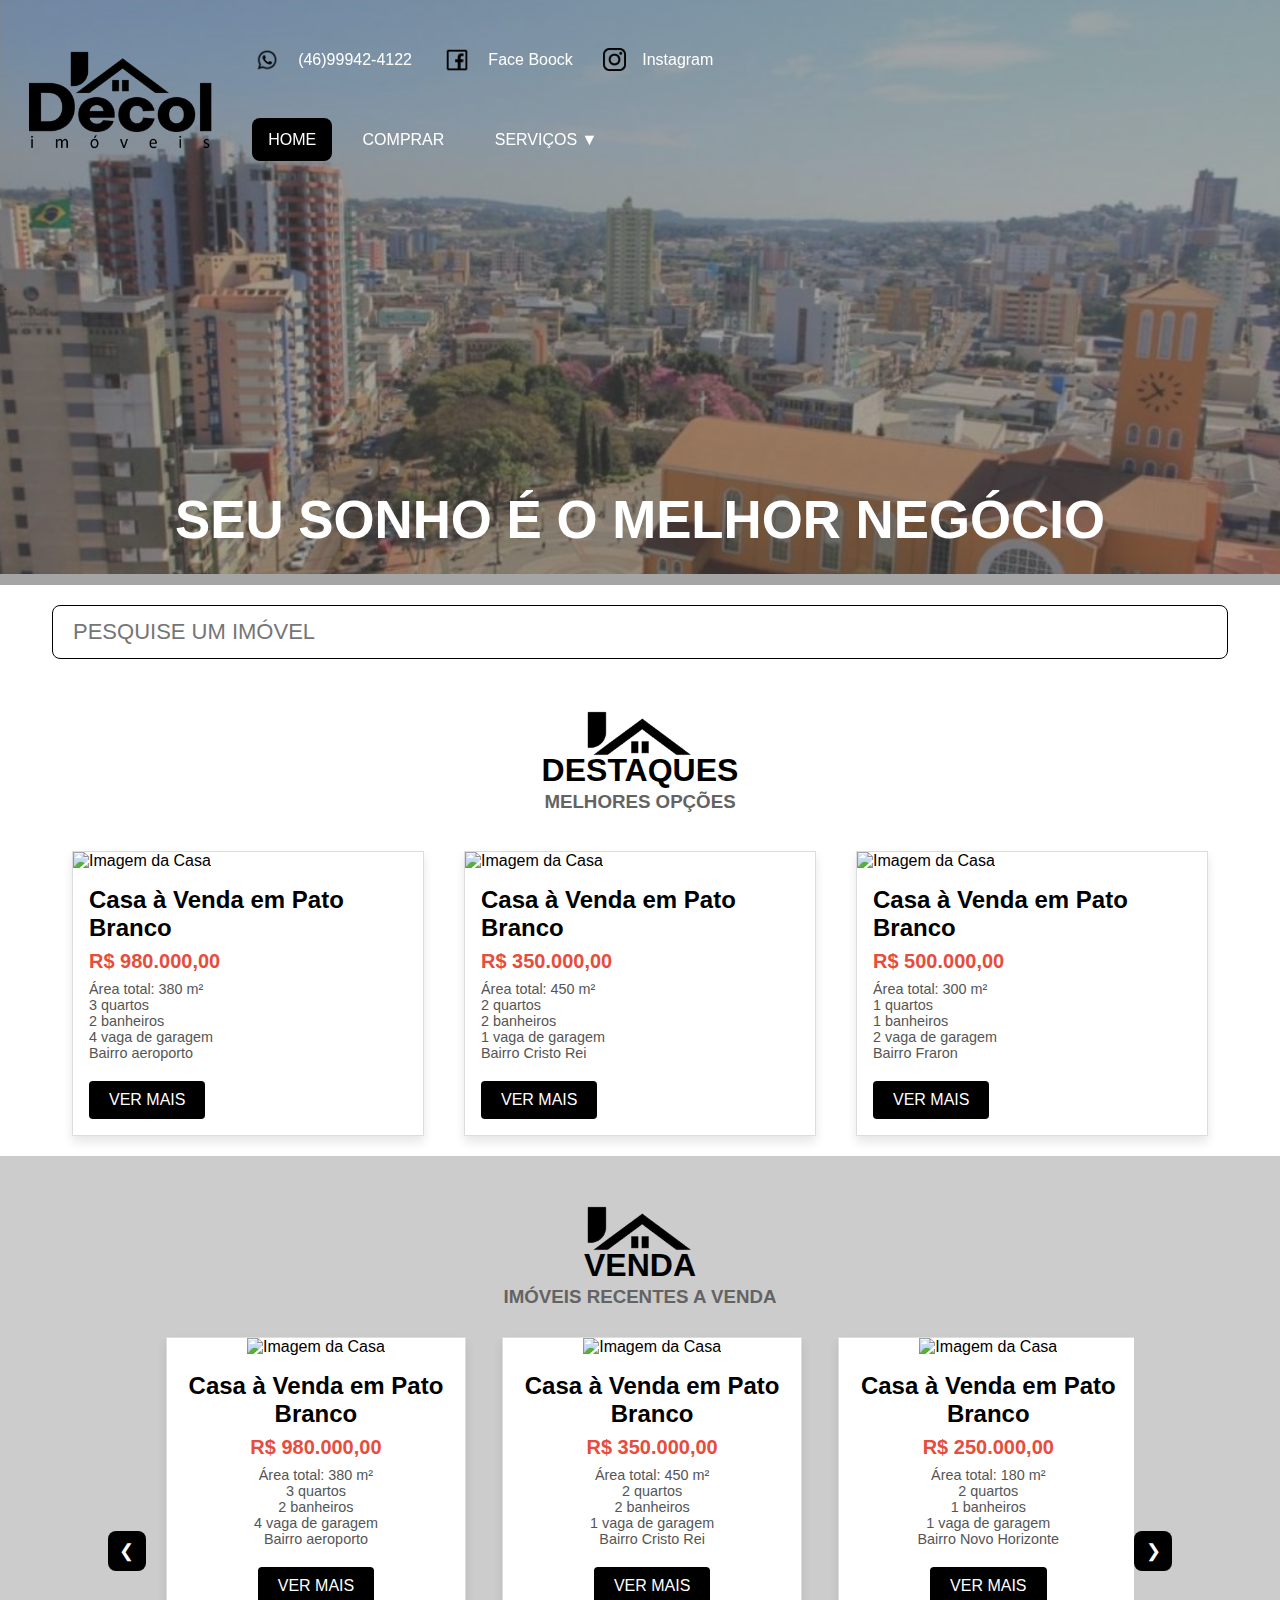
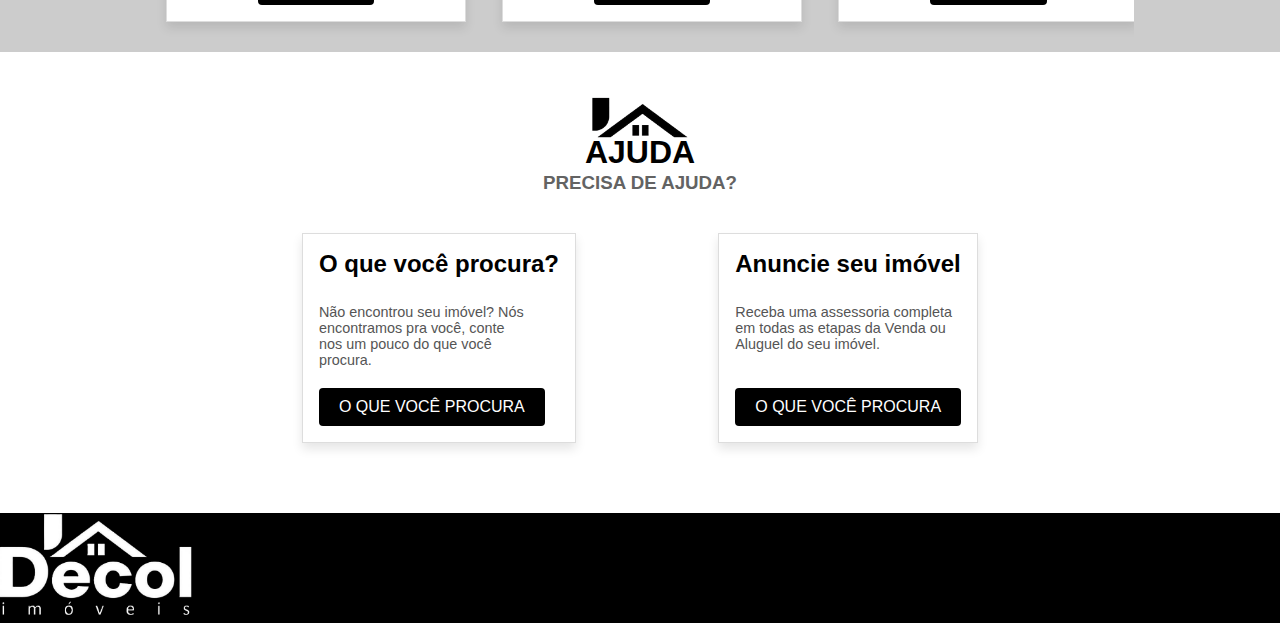
==== index.html @ 25b8c2dd "Add files via upload" ====
<!DOCTYPE html>
<html lang="PT-BR">
<head>
    <meta charset="UTF-8">
    <meta name="viewport" content="width=device-width, initial-scale=1.0">
    <title>Decol imóveis</title>
    <link href="./css/style.css" rel="stylesheet"/>



    
</head>
<body >

    
    <script src="./js/filtra.js"></script>
    <div class="fundo">
        <div class="navbar">
            <div class="header-inner-content">
              <img width="15%" src="./assets/logo_marca-removebg.png">   
                <nav> 
                    <ul class="qa">
                        <img width="3%" src="./assets/wat.png"></img>   <li> <a href="https://api.whatsapp.com/send?phone=554699424122" target="_blank"> (46)99942-4122</a></li>
                        <img width="3%" src="./assets/pngwing.com (3).png"></img>   <li><a href="https://www.facebook.com/login/?next=https%3A%2F%2Fwww.facebook.com%2F%3Flocale%3Dpt_BR" target="_blank">Face Boock</a></li>
                        <img width="2.3%" src="./assets/pngwing.com.png"></img>   <li><a href="https://www.instagram.com"  target="_blank">Instagram</a></li>
                    </ul>
                    <ul class="qb"> 
                        <li><a class="ativo" href="./index.html">HOME</a></li>
                        <li ><a class="destivo"  href="./comprar.html">COMPRAR</a></li>

                        <li><div class="dropdown">
                            <button class="dropdown-button">SERVIÇOS ▼</button>
                            <div class="dropdown-content">
                              <a href="./anuncie.html">Anunciar</a>
                              <a href="./encontre.html">Encontrar</a>
                          
                            </div>
                          </div></li>
                    </ul>
                </nav>
                <div class="nav-icon-container">
                    <img src="./assets/menu.png" class="menu-buton">
                </div>
            </div>
        </div> 
        <header >
            <div class="header-inner-content">
                <div class="header-titulo">
            <h1>SEU SONHO É O MELHOR NEGÓCIO</h1>
            
           <div class="buscar">
            <br>
           
     
            <input type="text" id="productName" placeholder="PESQUISE UM IMÓVEL">
          <div class="resulttt">  <div id="result"></div> </div>
            <script >
        
        
        let products = []; // Armazena os produtos carregados
        
        // Função para carregar os produtos da API
        async function loadProducts() {
            try {
                const response = await fetch('./bd.html');
                if (!response.ok) throw new Error('Erro ao carregar produtos');
                products = await response.json();
            } catch (error) {
                document.getElementById('result').innerHTML = `<p style="color: red;">Erro: ${error.message}</p>`;
            }
        }
        
        // Função para filtrar e exibir os produtos
        function filterProducts(searchTerm) {
            const resultDiv = document.getElementById('result');
        
            // Limpa os resultados se o campo estiver vazio
            if (!searchTerm.trim()) {
                resultDiv.innerHTML = '';
                return;
            }
        
            const filteredProducts = products.filter(product =>
                product.title.toLowerCase().includes(searchTerm.toLowerCase())
            );
        
            if (filteredProducts.length === 0) {
                resultDiv.innerHTML = '<p style="color: black;">Nenhum imóvel encontrado.</p>';
                return;
            }
        
            resultDiv.innerHTML = filteredProducts.map(product => `
            <a href="${product.link}">
                <div class="ItemDoAnuncio" >
                   
                          <img src="${product.image}" alt="${product.title}" style="width: 100px;"> 
                    <h2 >${product.title}</h2>
  
                    <strong>Preço:${product.price}</strong> 
      
         <p> Clique para ver mais iformações</P>
                </div>
            </a>
            `).join('');
        }
        
        // Evento para ativar a busca dinâmica
        document.getElementById('productName').addEventListener('input', (event) => {
            const searchTerm = event.target.value;
            filterProducts(searchTerm);
        });
        
        // Carrega os produtos ao iniciar a página
        loadProducts();
        
            </script>
     
    
        </div>
                 </div>
            </div>
        </div>
        </header> 


        
        
<div id="portfolio" class="destaques">
    <img class="telhado" width="15%" src="./assets/telhado.png">
    <h1 class="h1_tit">DESTAQUES</h1>
   <h3 class="h3_subtit">MELHORES OPÇÕES</h3>

<div  class="alinhar"  >

  

    <div class="card">
        <img src="./assets/casa2/IMG-20241025-WA0029.jpg" alt="Imagem da Casa" class="card-img">
        <div class="card-content">
            <h2>Casa à Venda em Pato Branco</h2>
            <p class="price">R$ 980.000,00</p>
            <ul class="features">
                <li>Área total: 380 m²</li>
                <li>3 quartos</li>
                <li>2 banheiros</li>
                <li>4 vaga de garagem</li>
                <li>Bairro aeroporto</li>
            </ul>
            <a  href="./mias_info/casa2.html"> <button  class="btn-contact">VER MAIS</button></a>
        </div>
    </div>


    <div class="card">
        <img src="./assets/casa3/IMG-20241025-WA0016.jpg" alt="Imagem da Casa" class="card-img">
        <div class="card-content">
            <h2>Casa à Venda em Pato Branco</h2>
            <p class="price">R$ 350.000,00</p>
            <ul class="features">
                <li>Área total: 450 m²</li>
                <li>2 quartos</li>
                <li>2 banheiros</li>
                <li>1 vaga de garagem</li>
                <li>Bairro Cristo Rei</li>
            </ul>
            <a  href="./mias_info/casa3.html"> <button  class="btn-contact">VER MAIS</button></a>
        </div>
    </div>


    <div class="card">
        <img src="./assets/casa4/IMG-20241029-WA0033.jpg" alt="Imagem da Casa" class="card-img">
        <div class="card-content">
            <h2>Casa à Venda em Pato Branco</h2>
            <p class="price">R$ 500.000,00</p>
            <ul class="features">
                <li>Área total: 300 m²</li>
                <li>1 quartos</li>
                <li>1 banheiros</li>
                <li>2 vaga de garagem</li>
                <li>Bairro Fraron</li>
            </ul>
            <a  href="./mias_info/casa4.html"> <button  class="btn-contact">VER MAIS</button></a>
        </div>
    </div>
    


</div>
</div>
<div class="venda">
        <img class="telhado" width="15%" src="./assets/telhado.png">
        <h1 class="h1_tit">VENDA</h1>
        <h3 class="h3_subtit">IMÓVEIS RECENTES A VENDA</h3>
    <div class="alinhar"  >
    
        
        <div class="btn-container">
            <button class="btn" onclick="rolarAnuncios(-1)">&#10094;</button>
            <div class="anuncio-container">
                <div class="anuncio-lista" id="anuncioLista">
                    <div class="anuncio-item">

                        
                        <div class="card">
                            <img src="./assets/casa2/IMG-20241025-WA0029.jpg" alt="Imagem da Casa" class="card-img">
                            <div class="card-content">
                                <h2>Casa à Venda em Pato Branco</h2>
                                <p class="price">R$ 980.000,00</p>
                                <ul class="features">
                                    <li>Área total: 380 m²</li>
                                    <li>3 quartos</li>
                                    <li>2 banheiros</li>
                                    <li>4 vaga de garagem</li>
                                    <li>Bairro aeroporto</li>
                                </ul>
                                <a  href="./mias_info/casa2.html"> <button  class="btn-contact">VER MAIS</button></a>
                            </div>
                        </div>



                    </div>
                    <div class="anuncio-item">


                        <div class="card">
                            <img src="./assets/casa3/IMG-20241025-WA0016.jpg" alt="Imagem da Casa" class="card-img">
                            <div class="card-content">
                                <h2>Casa à Venda em Pato Branco</h2>
                                <p class="price">R$ 350.000,00</p>
                                <ul class="features">
                                    <li>Área total: 450 m²</li>
                                    <li>2 quartos</li>
                                    <li>2 banheiros</li>
                                    <li>1 vaga de garagem</li>
                                    <li>Bairro Cristo Rei</li>
                                </ul>
                                <a  href="./mias_info/casa3.html"> <button  class="btn-contact">VER MAIS</button></a>
                            </div>
                        </div>

                    </div>
                    <div class="anuncio-item">

                        <div class="card">
                            <img src="./assets/casa1/IMG-20240904-WA0014.jpg" alt="Imagem da Casa" class="card-img">
                            <div class="card-content">
                                <h2>Casa à Venda em Pato Branco</h2>
                                <p class="price">R$ 250.000,00</p>
                                <ul class="features">
                                    <li>Área total: 180 m²</li>
                                    <li>2 quartos</li>
                                    <li>1 banheiros</li>
                                    <li>1 vaga de garagem</li>
                                    <li>Bairro Novo Horizonte</li>
                                </ul>
                                <a  href="./mias_info/casa1.html"> <button  class="btn-contact">VER MAIS</button></a>
                            </div>
                        </div>
                    

                    </div>
                    <div class="anuncio-item">



                        <div class="card">
                            <img src="./assets/terreno1/IMG-20241025-WA0027.jpg" alt="Imagem da Casa" class="card-img">
                            <div class="card-content">
                                <h2>Terreno à Venda em Pato Branco</h2>
                                <p class="price">R$ 330.000,00</p>
                                <ul class="features">
                                    <li>Área total: 360 m²</li>
                                    <li>Com projeto aprovado de casa de 100 m²</li>
                                    <li>Bairro Cristo Rei</li>
                                    <li>&nbsp</li>
                                    <li>&nbsp</li>
                                    
                                </ul>
                                <a  href="./mias_info/terreno1.html"> <button  class="btn-contact">VER MAIS</button></a>
                            </div>
                        </div>
                    

                    </div>
                    <div class="anuncio-item">

  
                        <div class="card">
                            <img src="./assets/casa4/IMG-20241029-WA0033.jpg" alt="Imagem da Casa" class="card-img">
                            <div class="card-content">
                                <h2>Casa à Venda em Pato Branco</h2>
                                <p class="price">R$ 500.000,00</p>
                                <ul class="features">
                                    <li>Área total: 300 m²</li>
                                    <li>1 quartos</li>
                                    <li>1 banheiros</li>
                                    <li>2 vaga de garagem</li>
                                    <li>Bairro Fraron</li>
                                </ul>
                                <a  href="./mias_info/casa4.html"> <button  class="btn-contact">VER MAIS</button></a>
                            </div>
                        </div>

                    </div>
                    <div class="anuncio-item">

  
                        <div class="card">
                            <img src="./assets/terreno2/IMG-20241029-WA0037.jpg" alt="Imagem da Casa" class="card-img">
                            <div class="card-content">
                                <h2>Terreno à Venda em Pato Branco</h2>
                                <p class="price">R$ 120.000,00</p>
                                <ul class="features">
                                    <li>Área total: 360 m²</li>
                                    <li>Bairro São Cristóvão</li>
                                    <li>&nbsp </li>
                                    <li>&nbsp </li>
                                    <li>&nbsp </li>
                                </ul>
                                <a  href="./mias_info/terro2.html"> <button  class="btn-contact">VER MAIS</button></a>
                            </div>
                        </div>
                    

                    </div>
                </div>
            </div>
            <button class="btn" onclick="rolarAnuncios(1)">&#10095;</button>
        </div>


      
  
    </div>
    
 
</div>

<div class="ajuda">

    <img style="margin-top: -5px;" class="telhado" width="15%" src="./assets/telhado.png">
    <h1 class="h1_tit">AJUDA</h1>
    <h3 class="h3_subtit">PRECISA DE AJUDA?</h3>
<div class="alinhar"  >



  
    <div class="card">

        <div class="card-content">
            <h2>O que você procura?</h2>
            <br>
            <ul class="features">
                <li>Não encontrou seu imóvel? Nós </li>
                <li>    encontramos pra você, conte</li>
                <li>   nos um pouco do que você</li>
                <li>    procura. </li>
          
            </ul>
            <a  href="./encontre.html"> <button  class="btn-contact">O QUE VOCÊ PROCURA</button></a>
        </div>
    </div>

    &nbsp  &nbsp  &nbsp  &nbsp  &nbsp  &nbsp  &nbsp  &nbsp  &nbsp  &nbsp  &nbsp  &nbsp
  
    <div class="card">

        <div class="card-content">
            <h2>Anuncie seu imóvel</h2>
           <br>
            <ul class="features">
                <li>Receba uma assessoria completa</li>
                <li>   em todas as etapas da Venda ou</li>
                <li>  Aluguel do seu imóvel.</li>
                <li>     &nbsp</li>
            </ul>
            <a  href="./anuncie.html"> <button  class="btn-contact">O QUE VOCÊ PROCURA</button></a>
        </div>
    </div>
</div>
      
</div>






      <div class="rodape" >
          <img width="15%" src="./assets/logo_marca-removebg-bran.png"> 
     </div>


   
     
     
</body>
</html>
---- css/style.css ----
body{
    
    margin:0;
    background-image: url(../assets/Pato-Branco_5-Credito-Adriano-Oltramari-1030x688.jpg);
    background-repeat: no-repeat;
    background-size:contain;
    background-position: top  ;


    font-family: arial;
}






.rodape{
    background-color: #000000;

}

.header-inner-content a{

    max-width: 1300px;
    margin-right: auto;
}

.navbar{
    background-color: #53535385;
    margin:0;
    padding: 1.8rem;
    position: sticky;
    top:0;

    z-index: 99;
}
.resulttt{
    position: relative;
    display:flex;
    
}

.navbar>div {
        margin:0;
    display: flex;
    align-items: center;
    justify-content: space-between;
}

.qb{
    display: flex;
    list-style: none;
    align-items: center;
}

.qa{
 
    display: flex;
    list-style: none;
    align-items: center;
}

.nav-icon-container{
    display: flex;
    align-items: center;
}

.nav-icon-container img{
    width: 30px;
    cursor: pointer;
}

.nav-icon-container img:first-child{
    margin-right: 1rem;
}

.qb {
    padding-top: 30px;
}


    .contato{
        max-width: 1300px;
    margin-right: auto;
    }

    .qa li a{
        border: none;
        padding: 0.8rem 1rem;
        color: #ffffff;
        margin-right: 0.9rem;
       text-decoration: none;

    }
   .ativo{
        background-color: #000000;
        border: none;
        cursor: pointer;
        padding: 0.8rem 1rem;
        border-radius: 8px;
        color: #ffffff;
        margin-right: 0.9rem;
        transition: all 0.8s;
       text-decoration: none;
    }

    
.qb li a{
   
    border: none;
    cursor: pointer;
    padding: 0.8rem 1rem;
    border-radius: 8px;
    color: #ffffff;
    margin-right: 0.9rem;
    transition: all 0.8s;
    color:#ffffff;
   text-decoration: none;
}

.destivo{
    background-color: #ffffff00;
    border: none;
    cursor: pointer;
    padding: 0.8rem 1rem;
    border-radius: 8px;
    color: #000000;
    margin-right: 0.9rem;
    transition: all 0.8s;
    color:#000000;
   text-decoration: none;
}


.destivo:hover{
    background-color: #000000;
    cursor: pointer;
    color: #ffffff;
    transition: all 0.8s;
}

.menu-buton{
    display: none;
}
header{
    background-color: #53535385;

}

main{
    background-color: #ffffff;
}

.gray-background{

    margin:0;
    background-color: #ffffff;
}


.header-titulo{

    display: flex;
flex-flow: column;
align-items: center;


}
.header-titulo h1{


  
    color: #ffffff;
    padding-top: 250px;
    font-size: 3.3rem;
}

.buscar{
    display: flex;
    flex-flow: column;
/*    padding-top: 35px;*/
    width: 100%;
    align-items: center;
    justify-content: center;
    position: relative;
    background-color: #ffffff;
}
input{
    width: 90%;
    height: 50px;
    padding-left: 20px;
    font-size: 22px;
    border: 1px solid #000000;
    margin: 2px;
    border-radius: 8px;
}

.buscar a{
    text-decoration: none;
    color: #000;
}

.ItemDoAnuncio{
    
    background-color: #ffffff;
    border: 1px solid #ddd;
    display: flex;
    box-shadow: 0 6px 10px rgba(0, 0, 0, 0.1);
    overflow: hidden;
    height: 100px;
    width: 99.5%;
    font-family: Arial, sans-serif;
    margin: 2px;
    margin-right: 900px;
    
    
}

.ItemDoAnuncio h2{
    display: flex;
    margin-left: 10px;
    
}

.ItemDoAnuncio strong{
    display: flex;
    margin-left: -372px;
    margin-top: 50px;
    
}

.ItemDoAnuncio p{
    display: flex;
    margin-left: -158px;
    margin-top: 70px;
    
}



.alinhar{
    font-family: Arial, sans-serif;
  
    margin: 0;
    padding: 0;
    display: flex;
    justify-content: center;
    /* align-items: center; */
    /* height: 100vh; */
}

main h1{
    font-family: Arial, sans-serif;

    padding: 20px;

    display: flex;
    justify-content: center;
    align-items: center;
 
}



main h2{
    font-family: Arial, sans-serif;
    color: #6d6d6de8;


    display: flex;
    justify-content: center;
    align-items: center;
 
}



.destaques{
    display: flex;
    flex-flow: column;
    align-items: center;
}

.telhado{

    margin-top: 50px;

}

.h1_tit{
    margin-top: -7px;
}

.h3_subtit{
    margin-top: -20px;
 color: #636363;
}

.anuncios{

    display: flex;
    flex-flow: nowrap;
    align-items: center; 
}


.venda{
    display: flex;
    flex-flow: column;
    align-items: center;
    background-color: #ccc;
}
.portfoli{
    display: flex;
    flex-flow: nowrap;
    align-items: center;
    
}

.portfolio-container {
    width: 100%;
    max-width: 9000px;
    text-align: center;
    position: relative;
    overflow: hidden;
  
}

.navigation-buttons {
    position: absolute;
    top: 50%;
    width: 100%;
    display: flex;
    justify-content: space-between;
    transform: translateY(-50%);
}

.navigation-buttons button {
    padding: 10px;
    font-size: 16px;
    cursor: pointer;
    background-color: rgba(0, 0, 0, 0.5);
    color: #fff;
    border: none;
    border-radius: 5px;
    transition: background-color 0.3s ease;
    margin-top: 20px;
}

.navigation-buttons button:hover {
    background-color: rgba(0, 0, 0, 0.7);
}


.gallery-item {
    min-width: 33.33%;
    box-sizing: border-box;
 
    padding-right: 5px;
}

.gallery-item img {
    width: 100%;

    box-shadow: 0 4px 8px rgba(0, 0, 0, 0.2);
}
.gallery-item video {
    width: 100%;

    box-shadow: 0 4px 8px rgba(0, 0, 0, 0.2);
}

.gallery-container {
    display: flex;
    transition: transform 0.5s ease-in-out;
}

.ajuda{
    display: flex;
    flex-flow: column;
    align-items: center;
margin: 50px;
}

.anuncio-container {
    width: 135%;
    max-width: 1200px;
    overflow: hidden;
    position: relative;
    border: none;


 
    display: flex;
    align-items: center;
}

.anuncio-lista {
    display: flex;
    transition: transform 0.5s ease;
}



.anuncio-item {
    min-width: 33.33%; /* Cada item ocupa 1/3 da largura do contêiner */
    padding: 0px;
    box-sizing: border-box;
    text-align: center;
 
}

/* Estilo dos botões */
.btn {
    transition:  0.5s ;
    top: 50%;
    transform: translateY(-50%);
    background-color: rgb(0, 0, 0);
    color: white;
    border: none;
    padding: 10px;
    cursor: pointer;
    font-size: 18px;
    border-radius: 8px;
    margin-top: 40px;
   
}

.btn:hover {
    transition:  0.5s ;
    background-color: rgb(255, 255, 255);
    color: rgb(0, 0, 0);
}

.btn-prev {
    left: 10px;
}

.btn-next {
    right: 10px;
}


.card {
    background-color: #ffffff;
    border: 1px solid #ddd;

    box-shadow: 0 6px 10px rgba(0, 0, 0, 0.1);
    overflow: hidden;
    max-width: 350px;
    font-family: Arial, sans-serif;
    margin: 20px;
}



.card-img {
    width: 100%;
    height: 180px;
    object-fit: cover;
}

.card-content {
    padding: 16px;
}

.card-content h2 {
    font-size: 1.5em;
    margin: 0;
}

.price {
    color: #E74C3C;
    font-size: 1.25em;
    font-weight: bold;
    margin: 8px 0;
}

.features {
    list-style: none;
    padding: 0;
    margin: 8px 0;
}

.features li {
    font-size: 0.9em;
    color: #555;
}

.btn-contact {
  
    display: inline-block;
    background-color: #000000;
    color: white;
    padding: 10px 20px;
    border: none;
    border-radius: 4px;
    text-align: center;
    cursor: pointer;
    font-size: 1em;
    margin-top: 12px;
    text-decoration: none;
}

.btn-contact :hover{
    
    transition:  0.5s ;
    background-color: rgb(255, 255, 255);
    color: rgb(0, 0, 0);
}




.dropdown {
    position: relative;
    display: inline-block;
  }

  .dropdown-button {
    background-color: #00000000;
    color: white;
    padding: 10px 20px;
    font-size: 16px;
    border: none;
    cursor: pointer;
    border-radius: 8px;
  }

  .dropdown-button:hover {

    transition:  0.5s ;
    background-color: rgb(0, 0, 0);


  }

  /* Estilo do conteúdo do menu */
  .dropdown-content {
 
    display: none;
    position: absolute;
    background-color: #ffffff00;
    min-width: 160px;

    z-index: 1;
    border-radius: 8px;

  }

  .dropdown-content a {
margin-top: 2px;
 
    color: black;
  
    text-decoration: none;
    display: block;
    border-radius: 8px;
  }

  .dropdown-content a:hover {

    transition:  0.5s ;
    background-color: rgb(0, 0, 0);
    color: rgb(255, 255, 255);
  }

  /* Mostrar o menu ao clicar */
  .dropdown:hover .dropdown-content {
    display: block;
  }








.anuncio-container {
    width: 100%;
    max-width: 200000px;
    overflow: hidden;
    position: relative;

 

   
}

.anuncio-lista {
    display: flex;
    transition: transform 0.5s ease;
}

.anuncio-item {
    min-width: 33.33%; /* Cada item ocupa 1/3 da largura do contêiner */
    padding: 0px;
    box-sizing: border-box;
    text-align: center;
  margin-right: -4px;
}

/* Removendo a borda direita do último item */
.anuncio-item:last-child {
    border-right: none;
}

/* Estilos dos botões e do contêiner de botões */
.btn-container {
    display: flex;
    justify-content: space-between;
    width: calc(80% + 40px); /* Largura dos botões somada ao contêiner */
    max-width: 10000px;
    margin: 0 auto;
    position: relative;
    top: -10px; /* Eleva os botões para ficarem ao lado do contêiner */
}

.btn {
    background-color: rgb(0, 0, 0);
    color: white;
    border: none;
    padding: 5px;
    cursor: pointer;
    font-size: 18px;
    border-radius: 8px;
    width: 40px;
    height: 40px;
    margin-top: 22%;

}

.btn:hover {
    background-color: rgba(0, 0, 0, 0.7);
}
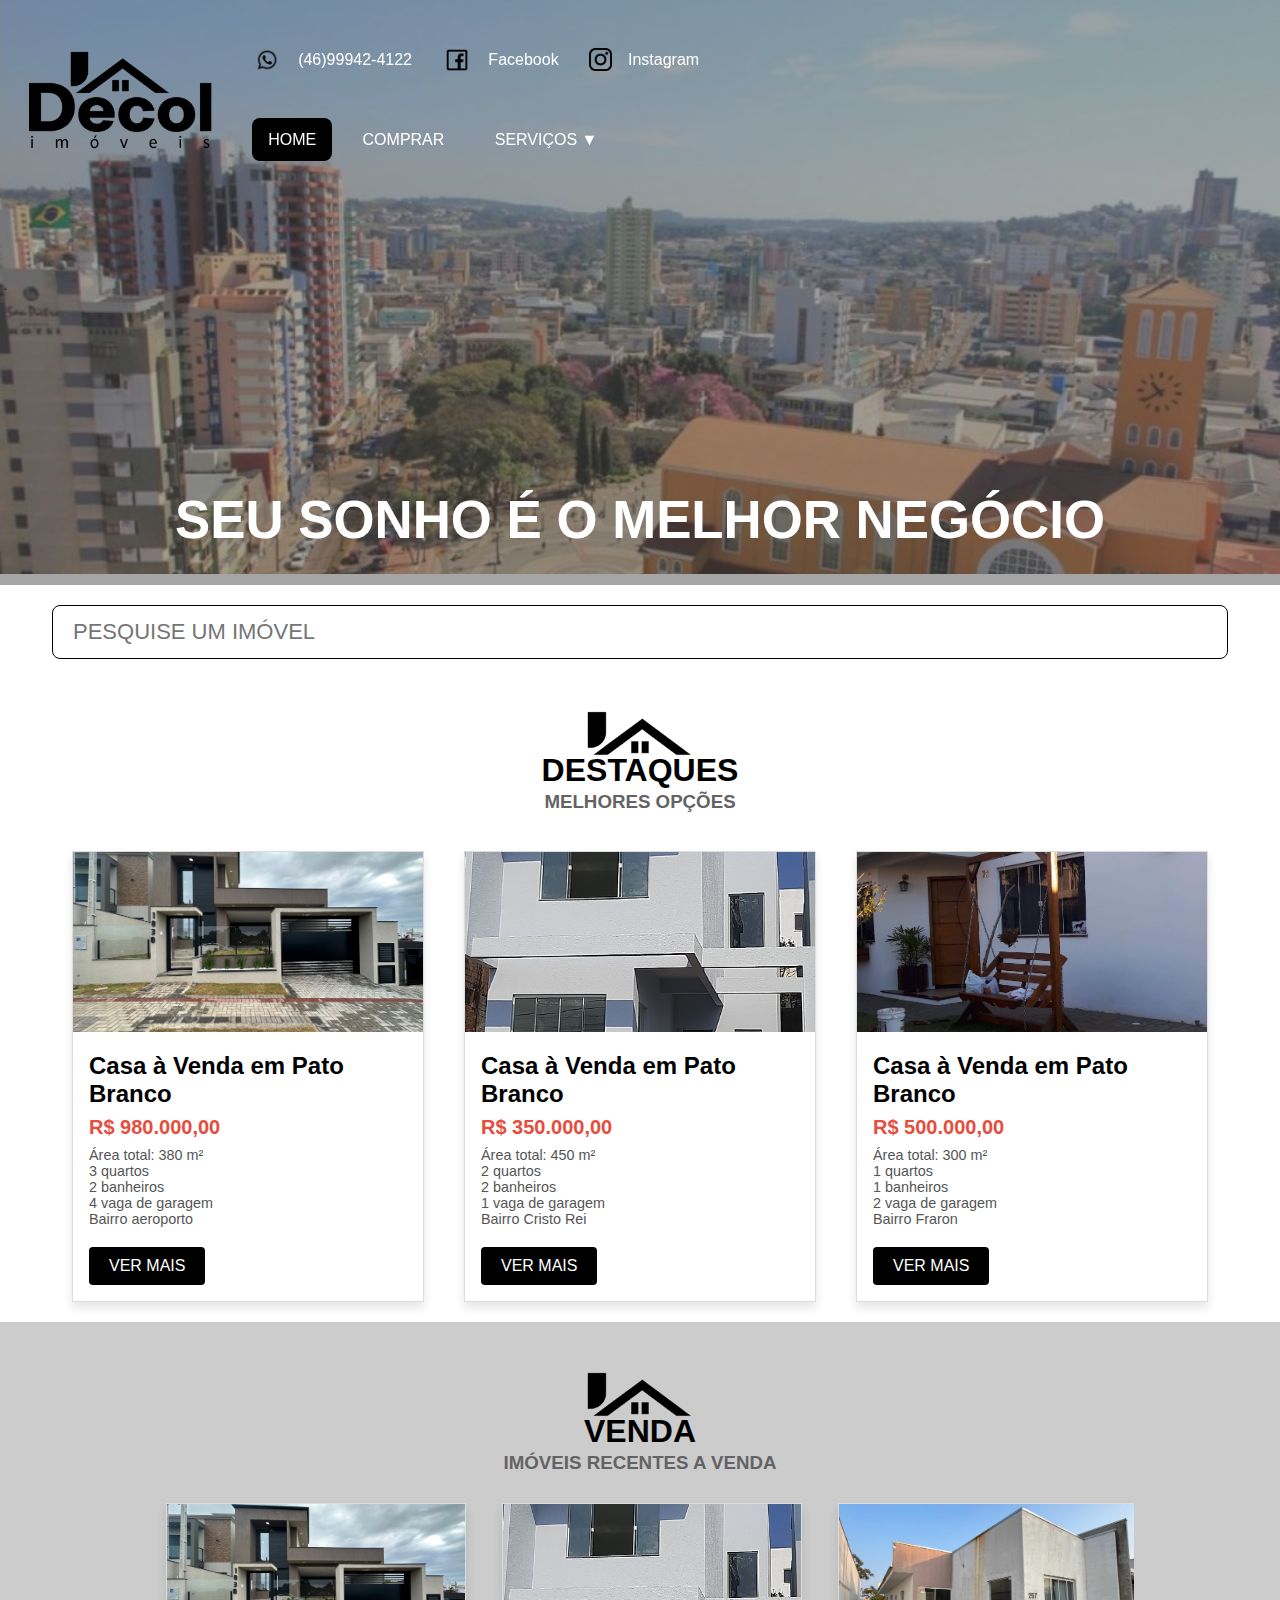
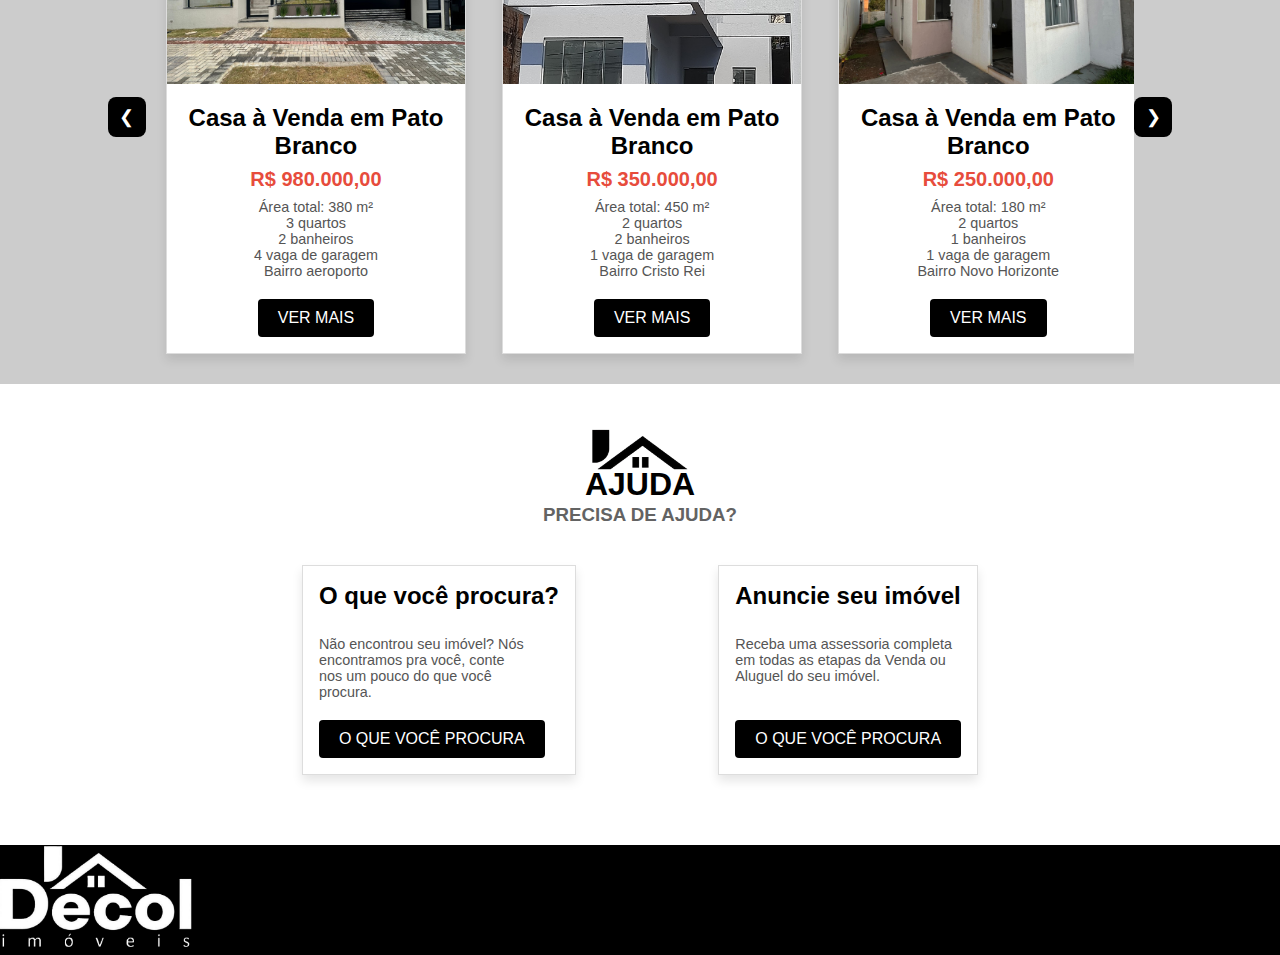
==== commit b6ab48fe: "Update index.html" ====
--- a/index.html
+++ b/index.html
@@ -25,7 +25,7 @@
                 <nav> 
                     <ul class="qa">
                         <img width="3%" src="./assets/wat.png"></img>   <li> <a href="https://api.whatsapp.com/send?phone=554699424122" target="_blank"> (46)99942-4122</a></li>
-                        <img width="3%" src="./assets/pngwing.com (3).png"></img>   <li><a href="https://www.facebook.com/login/?next=https%3A%2F%2Fwww.facebook.com%2F%3Flocale%3Dpt_BR" target="_blank">Face Boock</a></li>
+                        <img width="3%" src="./assets/pngwing.com (3).png"></img>   <li><a href="https://www.facebook.com/login/?next=https%3A%2F%2Fwww.facebook.com%2F%3Flocale%3Dpt_BR" target="_blank">Facebook</a></li>
                         <img width="2.3%" src="./assets/pngwing.com.png"></img>   <li><a href="https://www.instagram.com"  target="_blank">Instagram</a></li>
                     </ul>
                     <ul class="qb"> 
@@ -402,4 +402,4 @@
      
      
 </body>
-</html>+</html>
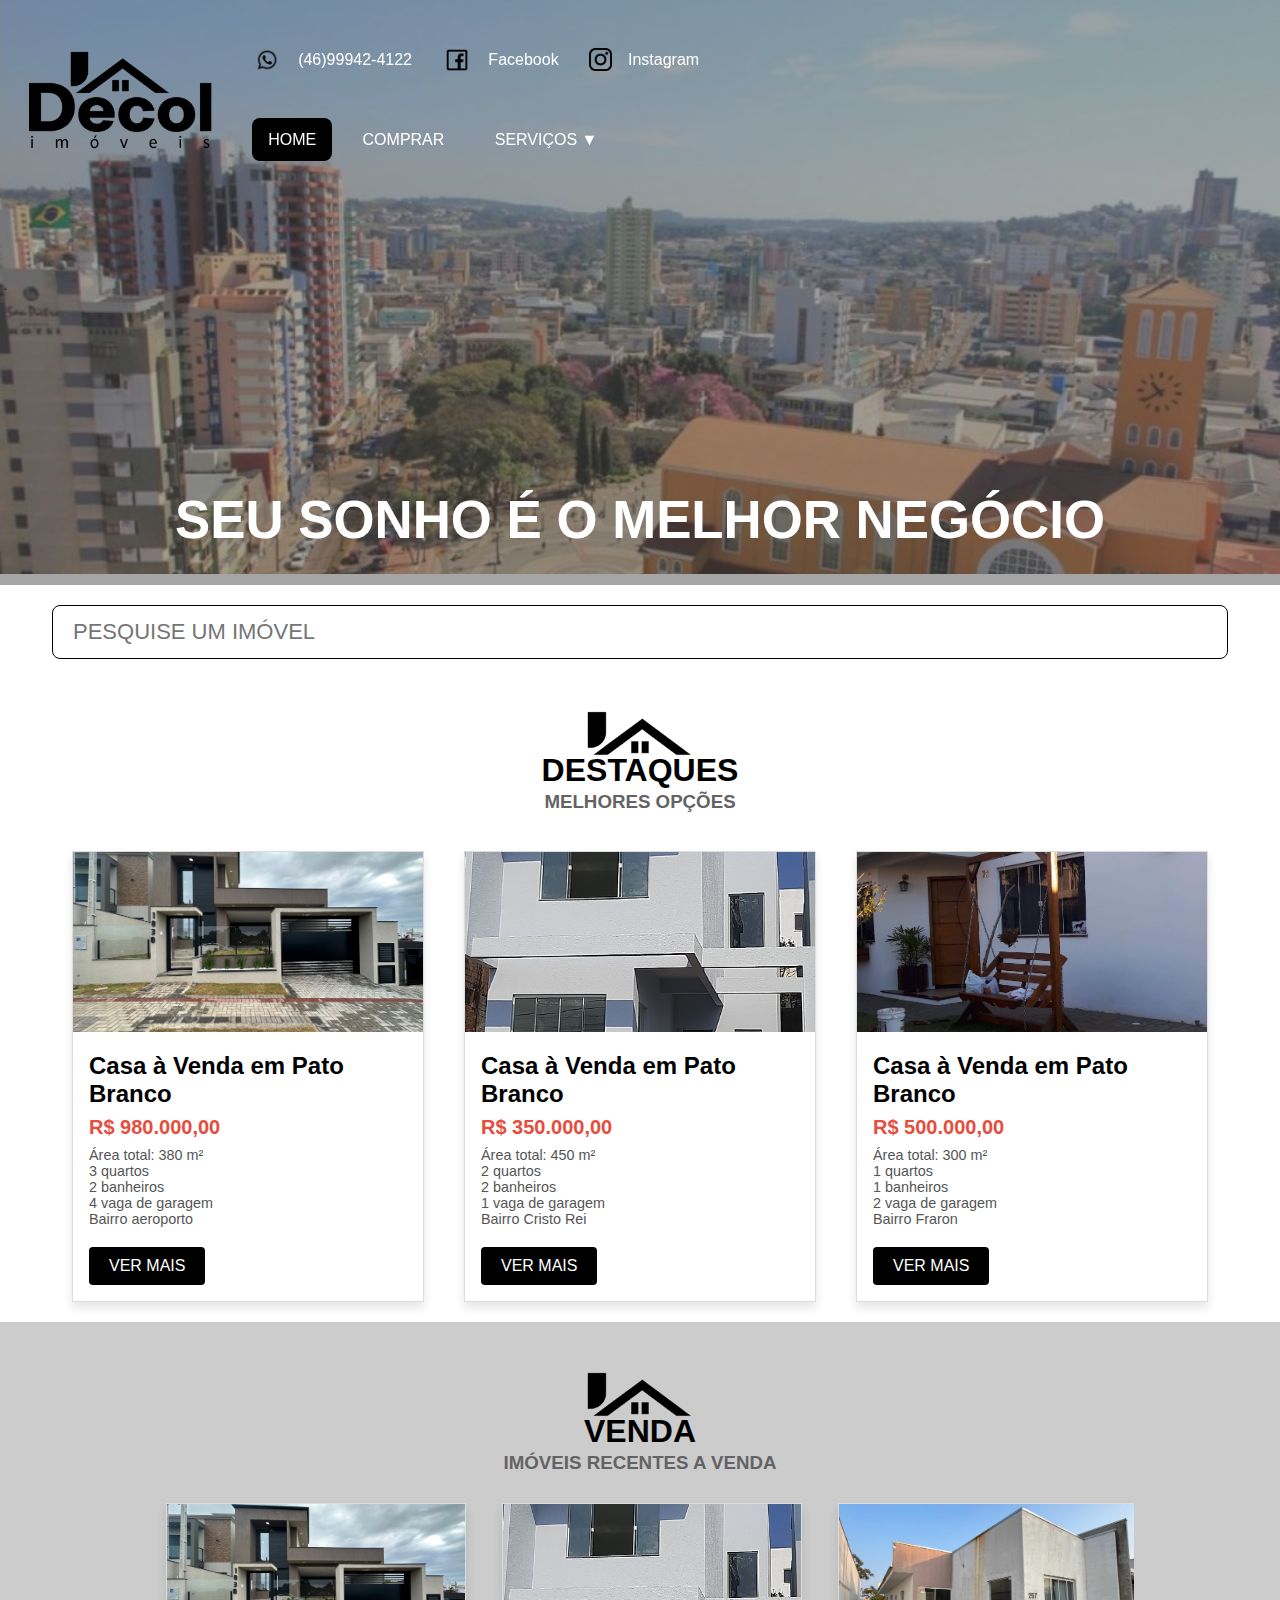
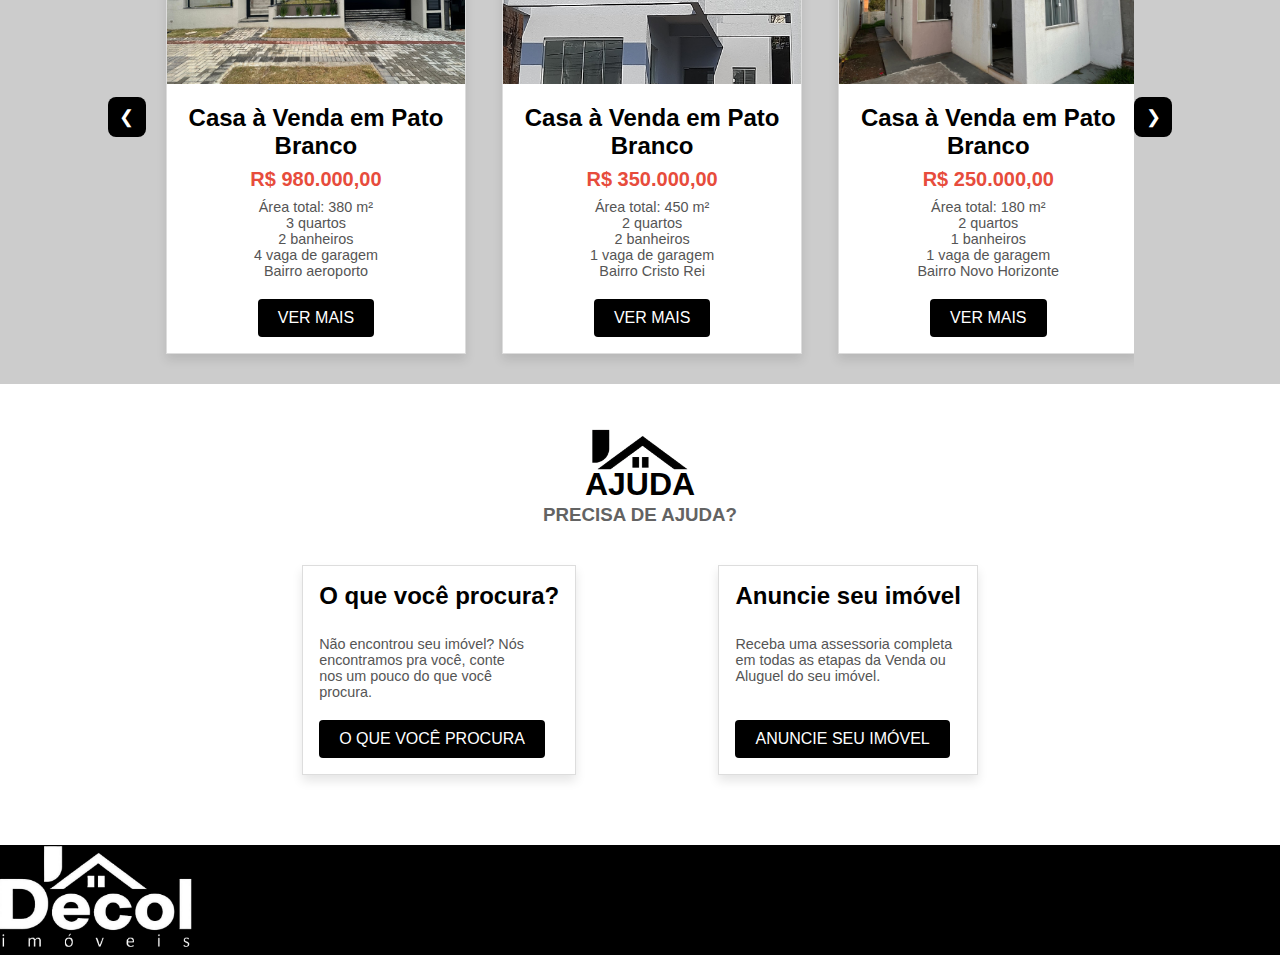
==== commit 81eea89d: "Update index.html" ====
--- a/index.html
+++ b/index.html
@@ -381,7 +381,7 @@
                 <li>  Aluguel do seu imóvel.</li>
                 <li>     &nbsp</li>
             </ul>
-            <a  href="./anuncie.html"> <button  class="btn-contact">O QUE VOCÊ PROCURA</button></a>
+            <a  href="./anuncie.html"> <button  class="btn-contact">ANUNCIE SEU IMÓVEL</button></a>
         </div>
     </div>
 </div>
